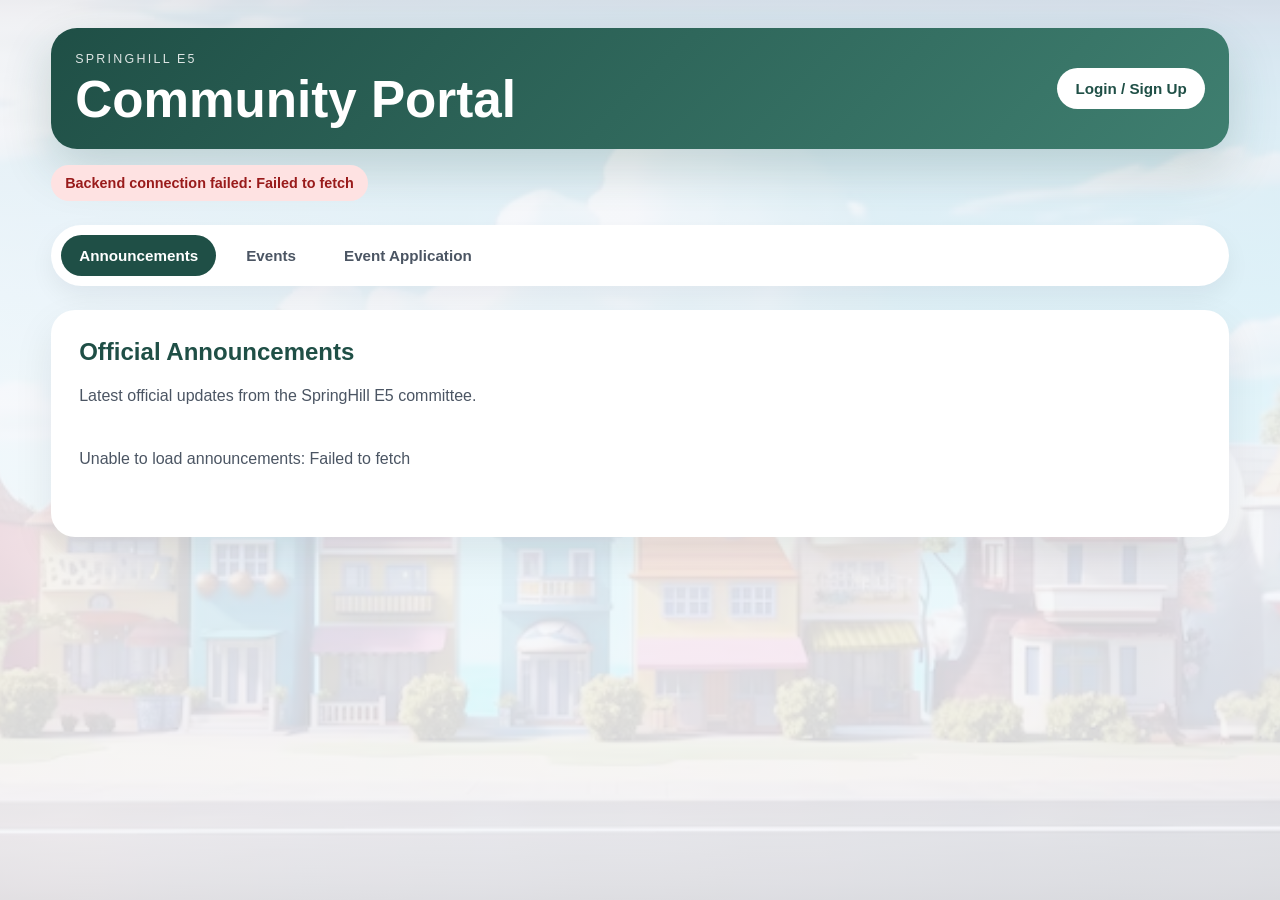
==== docs/index.html @ a4bf00bc "Improve modal interactions and auth UI" ====
<!DOCTYPE html>
<html lang="en">
<head>
  <meta charset="UTF-8" />
  <meta name="viewport" content="width=device-width, initial-scale=1.0" />

  <title>SpringHill E5 Community System</title>

  <link rel="stylesheet" href="style.css" />
</head>
<body>
  <main class="app-shell">
    <header class="topbar">
      <div>
        <p class="eyebrow">SpringHill E5</p>
        <h1>Community Portal</h1>
      </div>

      <div class="topbar-actions">
  <button type="button" id="loginSignupButton" class="login-button" onclick="openAuthModal('login')">
    Login / Sign Up
  </button>

  <button type="button" id="logoutButton" class="login-button hidden" onclick="logoutResident()">
    Logout
  </button>
</div>
    </header>

    <p id="backendStatus" class="status">Checking backend connection...</p>
    <p id="paymentRedirectStatus" class="status hidden"></p>

    <nav class="tab-nav">
      <button type="button" class="tab-button active" onclick="showTab('announcementsTab', this)">
        Announcements
      </button>

      <button type="button" class="tab-button" onclick="showTab('eventsTab', this)">
        Events
      </button>
      <button type="button" id="profileTabButton" class="tab-button hidden" onclick="showTab('billingPage', this)">
  Profile / Billing
</button>

      <button type="button" class="tab-button" onclick="showTab('eventApplicationTab', this)">
        Event Application
      </button>
    </nav>

    <section id="announcementsTab" class="tab-panel active">
      <section class="panel">
        <h2>Official Announcements</h2>

        <p>
          Latest official updates from the SpringHill E5 committee.
        </p>

        <div id="announcementsList" class="announcements-list">
          <p>Loading announcements...</p>
        </div>

        <div id="announcementsPagination" class="pagination"></div>
      </section>
    </section>

    <section id="eventsTab" class="tab-panel">
      <section class="panel">
        <h2>Community Highlights</h2>

        <div class="banner-carousel">
          <img id="bannerImage" src="assets/banners/banner-1.jpg" alt="SpringHill E5 banner" />

          <div class="banner-controls">
            <button type="button" onclick="previousBanner()"> < </button>
            <button type="button" onclick="nextBanner()"> > </button>
          </div>
        </div>
      </section>

      <section class="panel">
        <h2>Upcoming Community Events</h2>

        <p>
          Approved event promotions and resident offers will appear here.
        </p>

        <div id="approvedEventsList" class="events-grid">
          <p>Loading approved events...</p>
        </div>

        <div id="eventsPagination" class="pagination"></div>
      </section>
    </section>
<section id="billingPage" class="tab-panel">
  <section class="panel">
    

    <h2>Billing Details</h2>

    <p>
      View your registration fee, maintenance payment status, receipts, and outstanding balance.
    </p>

    <div id="paymentResult" class="payment-result hidden"></div>
  </section>
</section>
    <section id="eventApplicationTab" class="tab-panel">
      <section class="panel">
        <h2>Event Promotion Submission</h2>

        <p>
          Submit your event to be reviewed and promoted on the community website.
          Resident special offers are encouraged.
        </p>

        <form id="eventForm" class="form-card">
          <label>
            Organiser Type
            <select name="organiserType" required>
              <option value="">Select organiser type</option>
              <option value="Resident / Member">Resident / Member</option>
              <option value="Outsider / Business">Outsider / Business</option>
            </select>
          </label>

          <label>
            Organiser Name
            <input type="text" name="organiserName" required />
          </label>

          <label>
            Email
            <input type="email" name="email" required />
          </label>

          <label>
            Phone Number
            <input type="tel" name="phone" required />
          </label>

          <label>
            Unit / House Number
            <input type="text" name="unitNo" placeholder="Required only for residents/members" />
          </label>

          <label>
            Event Title
            <input type="text" name="eventTitle" required />
          </label>

          <label>
            Event Description
            <textarea name="eventDescription" rows="5" required></textarea>
          </label>

          <label>
            Event Date
            <input type="date" name="eventDate" required />
          </label>

          <label>
            Event Time
            <input type="time" name="eventTime" required />
          </label>

          <label>
            Event Location
            <input type="text" name="eventLocation" required />
          </label>

          <label>
            Event Poster URL
            <input type="url" name="eventPosterUrl" placeholder="Paste image/poster link if available" />
          </label>

          <label>
            Registration / Contact Link
            <input type="url" name="registrationLink" placeholder="Example: Google Form, WhatsApp link, website link" />
          </label>

          <label>
            Website Listing Duration
            <select name="websiteDurationDays" required>
              <option value="">Select duration</option>
              <option value="7">7 days</option>
              <option value="14">14 days</option>
              <option value="30">30 days</option>
            </select>
          </label>

          <label>
            WhatsApp Blast Count
            <select name="whatsappBlastCount" required>
              <option value="">Select blast count</option>
              <option value="0">No WhatsApp blast</option>
              <option value="1">1 blast</option>
              <option value="2">2 blasts</option>
              <option value="3">3 blasts</option>
            </select>
          </label>

          <label>
            Preferred WhatsApp Blast Dates
            <input type="text" name="preferredBlastDates" placeholder="Example: 10 June, 12 June, event day morning" />
          </label>

          <div class="fee-preview">
            <strong>Estimated Promotion Fee:</strong>
            <span id="eventFeePreview">Please select organiser type, duration, and WhatsApp blast count.</span>
          </div>

          <div class="dynamic-section">
            <h3>Special Offer for Residents</h3>

            <label>
              Offer Available?
              <select name="residentOfferAvailable" id="residentOfferAvailable" required>
                <option value="">Select option</option>
                <option value="Yes">Yes</option>
                <option value="No">No</option>
              </select>
            </label>

            <div id="residentOfferFields" class="hidden">
              <label>
                Offer Type
                <select name="residentOfferTitle">
                  <option value="">Select offer type</option>
                  <option value="Discount for residents">Discount for residents</option>
                  <option value="Resident-only price">Resident-only price</option>
                  <option value="Free gift for residents">Free gift for residents</option>
                  <option value="Early bird offer">Early bird offer</option>
                  <option value="Family package">Family package</option>
                  <option value="Buy 1 Free 1">Buy 1 Free 1</option>
                  <option value="Free entry for children">Free entry for children</option>
                  <option value="Free consultation">Free consultation</option>
                  <option value="Priority booking for residents">Priority booking for residents</option>
                  <option value="Other">Other</option>
                </select>
              </label>

              <label>
                Offer Description
                <textarea name="residentOfferDescription" rows="4" placeholder="Explain what residents will get"></textarea>
              </label>

              <label>
                Normal Price
                <input type="text" name="normalPrice" placeholder="Example: RM100" />
              </label>

              <label>
                Resident Price
                <input type="text" name="residentPrice" placeholder="Example: RM80" />
              </label>

              <label>
                Promo Code
                <input type="text" name="promoCode" placeholder="Example: SPRINGHILL20" />
              </label>

              <label>
                Offer Expiry Date
                <input type="date" name="offerExpiryDate" />
              </label>
            </div>
          </div>

          <div class="terms-box">
            <label class="checkbox-label">
              <input type="checkbox" name="eventTermsAccepted" required />
              I confirm that the event details provided are accurate and agree that all
              submissions are subject to admin/committee approval before being published.
            </label>
          </div>

          <button type="submit">Submit Event Promotion</button>

          <p id="eventFormStatus" class="form-status"></p>
        </form>
      </section>
    </section>
  </main>
  <div id="offerModal" class="auth-modal hidden">
  <div class="auth-card offer-modal-card">
    <button type="button" class="auth-close" onclick="closeOfferModal()">×</button>

    <p class="eyebrow">Resident Offer</p>
    <h2 id="offerModalTitle">Special Offer</h2>

    <div class="offer-popup-content">
      <p id="offerModalDescription"></p>

      <div class="offer-price-grid">
        <p>
          <b>Normal Price</b>
          <span id="offerModalNormalPrice">-</span>
        </p>

        <p>
          <b>Resident Price</b>
          <span id="offerModalResidentPrice">-</span>
        </p>
      </div>

      <p id="offerModalPromoCode" class="promo-code-box"></p>
      <p id="offerModalExpiry"></p>
    </div>
  </div>
</div>
<div id="profileUpdateModal" class="auth-modal hidden">
  <div class="auth-card">
    <button type="button" class="auth-close" onclick="closeProfileUpdateModal()">×</button>

    <h2>Update Profile</h2>

    <p>
      Update your contact, transport, and family member details.
    </p>

    <form id="profileUpdateForm" class="form-card">
      <label>
        Full Name
        <input type="text" name="updateFullName" required />
      </label>

      <label>
        Phone Number
        <input type="tel" name="updatePhone" required />
      </label>

      <label>
        Unit / House Number
        <input type="text" name="updateUnitNo" required />
      </label>

      <label>
        Resident Type
        <select name="updateResidentType" required>
          <option value="">Select resident type</option>
          <option value="Owner">Owner</option>
          <option value="Tenant">Tenant</option>
          <option value="Family Member">Family Member</option>
        </select>
      </label>

      <details class="dynamic-section collapsible-section">
  <summary>
    <span>Transport / Vehicle Details</span>
  </summary>

  <div class="section-header inside-collapsible">
    <p class="helper-text">
      Add or update your car, motorcycle, van, lorry, or other vehicle details.
    </p>

    <button type="button" class="secondary-button" onclick="addProfileTransportRow()">
      + Add Transport
    </button>
  </div>

  <div id="profileTransportRows"></div>
</details>

      <details class="dynamic-section collapsible-section">
  <summary>
    <span>Family Members</span>
  </summary>

  <div class="section-header inside-collapsible">
    <p class="helper-text">
      Add or update family members living in the same unit.
    </p>

    <button type="button" class="secondary-button" onclick="addProfileFamilyRow()">
      + Add Family Member
    </button>
  </div>

  <div id="profileFamilyRows"></div>
</details>

      <button type="submit">Save Profile Changes</button>

      <p id="profileUpdateStatus" class="form-status"></p>
    </form>
  </div>
</div>
  <div id="authModal" class="auth-modal hidden">
    <div class="auth-card">
      <button type="button" class="auth-close" onclick="closeAuthModal()">×</button>

      <div class="auth-tabs">
  <button type="button" class="auth-tab active" onclick="showAuthScreen('loginScreen', this)">
    Login
  </button>

  <button type="button" class="auth-tab" onclick="showAuthScreen('signupScreen', this)">
    Sign Up
  </button>
</div>

      <section id="loginScreen" class="auth-screen active">
        <h2>Resident Login</h2>

        <form id="paymentLookupForm" class="form-card">
          <label>
            Registered Email
            <input type="email" name="residentEmail" required placeholder="Enter your registered email" />
          </label>

          <label>
            Password
            <input type="password" name="residentPassword" required placeholder="Enter your password" />
          </label>

          <button type="submit">Login</button>

          <p id="paymentLookupStatus" class="form-status"></p>
          <div class="auth-links">
  <button type="button" class="text-button" onclick="showResetPasswordScreen()">
    Forgot password?
  </button>

  <p>
    Don’t have an account?
    <button type="button" class="text-button" onclick="switchToSignupScreen()">
      Sign up
    </button>
  </p>
</div>
        </form>

        
      </section>

      <section id="signupScreen" class="auth-screen">
        <h2>Resident Sign Up</h2>

        <form id="residentForm" class="form-card">
          <label>
            Full Name
            <input type="text" name="fullName" required />
          </label>

          <label>
            Email
            <input type="email" name="email" required />
          </label>

          <label>
            Phone Number
            <input type="tel" name="phone" required />
          </label>

          <label>
            Unit / House Number
            <input type="text" name="unitNo" required placeholder="Example: E5-12" />
          </label>

          <label>
            Resident Type
            <select name="residentType" required>
              <option value="">Select resident type</option>
              <option value="Owner">Owner</option>
              <option value="Tenant">Tenant</option>
              <option value="Family Member">Family Member</option>
            </select>
          </label>

          <div class="dynamic-section">
            <div class="section-header">
              <h3>Transport / Vehicle Details</h3>

              <button type="button" class="secondary-button" onclick="addTransportRow()">
                + Add Transport
              </button>
            </div>

            <p class="helper-text">
              Optional. Add this only if you want to register your car, motorcycle,
              van, lorry, or other vehicle for neighbourhood records.
            </p>

            <div id="transportRows"></div>
          </div>

          <div class="dynamic-section">
            <div class="section-header">
              <h3>Family Members</h3>

              <button type="button" class="secondary-button" onclick="addFamilyRow()">
                + Add Family Member
              </button>
            </div>

            <p class="helper-text">
              Optional. Add family members living in the same unit for community
              and security records.
            </p>

            <div id="familyRows"></div>
          </div>

          <div class="terms-box">
            <label class="checkbox-label">
              <input type="checkbox" name="residentTermsAccepted" required />
              I confirm that the information provided is accurate and agree that my
              registration is subject to committee approval before account access is given.
            </label>
          </div>

          <button type="submit">Submit Registration</button>

          <p id="residentFormStatus" class="form-status"></p>
          <div class="auth-links">
  <p>
    Already have an account?
    <button type="button" class="text-button" onclick="switchToLoginScreen()">
      Login
    </button>
  </p>
</div>
        </form>
      </section>

      <section id="resetScreen" class="auth-screen">
        <h2>Reset Password</h2>

        <form id="resetPasswordForm" class="form-card">
          <label>
            Registered Email
            <input type="email" name="resetEmail" required placeholder="Enter your registered email" />
          </label>

          <label>
  Current Password
  <input type="password" name="temporaryPassword" required placeholder="Enter your current password" />
</label>

          <label>
            New Password
            <input type="password" name="newPassword" required minlength="8" placeholder="Minimum 8 characters" />
          </label>

          <label>
            Confirm New Password
            <input type="password" name="confirmNewPassword" required minlength="8" placeholder="Re-enter new password" />
          </label>

          <button type="submit">Reset Password</button>

          <p id="resetPasswordStatus" class="form-status"></p>
          <div class="auth-links">
  <p>
    Remember your password?
    <button type="button" class="text-button" onclick="switchToLoginScreen()">
      Back to login
    </button>
  </p>
</div>
        </form>
      </section>
    </div>
  </div>

  <script src="script.js"></script>
</body>
</html>
---- docs/style.css ----
* {
  box-sizing: border-box;
}

body {
  margin: 0;
  font-family: Arial, sans-serif;
  background:
    linear-gradient(rgba(245, 247, 251, 0.86), rgba(245, 247, 251, 0.86)),
    url("assets/images/background.jpg");
  background-size: cover;
  background-position: center;
  background-attachment: fixed;
  color: #1f2937;
}

.app-shell {
  width: min(1180px, 92%);
  margin: 0 auto;
  padding: 28px 0 56px;
}

.topbar {
  display: flex;
  align-items: center;
  justify-content: space-between;
  gap: 18px;
  padding: 24px;
  border-radius: 26px;
  background: linear-gradient(135deg, #1f4f46, #3f7f70);
  color: white;
  box-shadow: 0 20px 50px rgba(31, 79, 70, 0.2);
}

.eyebrow {
  margin: 0 0 8px;
  text-transform: uppercase;
  letter-spacing: 0.18em;
  font-size: 0.78rem;
  opacity: 0.85;
}

h1 {
  margin: 0;
  font-size: clamp(1.8rem, 4vw, 3.4rem);
  line-height: 1;
}

button,
.event-link {
  border: 0;
  border-radius: 999px;
  padding: 12px 18px;
  font-size: 0.95rem;
  font-weight: 700;
  cursor: pointer;
  background: white;
  color: #1f4f46;
  text-decoration: none;
}

button:hover,
.event-link:hover {
  transform: translateY(-1px);
}

.login-button {
  white-space: nowrap;
}

.status {
  display: inline-block;
  margin: 16px 8px 0 0;
  padding: 10px 14px;
  border-radius: 999px;
  font-size: 0.9rem;
  font-weight: 700;
  background: white;
  color: #1f4f46;
}

.status.success {
  background: #dcfce7;
  color: #166534;
}

.status.error {
  background: #fee2e2;
  color: #991b1b;
}

.hidden {
  display: none !important;
}

.tab-nav {
  display: flex;
  flex-wrap: wrap;
  gap: 12px;
  margin: 24px 0;
  padding: 10px;
  border-radius: 999px;
  background: white;
  box-shadow: 0 10px 24px rgba(15, 23, 42, 0.06);
}

.tab-button {
  background: transparent;
  color: #4b5563;
}

.tab-button.active {
  background: #1f4f46;
  color: white;
}

.tab-panel {
  display: none;
}

.tab-panel.active {
  display: block;
}

.panel {
  margin-top: 22px;
  padding: 28px;
  border-radius: 24px;
  background: white;
  box-shadow: 0 16px 40px rgba(15, 23, 42, 0.08);
}

.panel h2 {
  margin: 0 0 10px;
  color: #1f4f46;
}

.panel p {
  line-height: 1.7;
  color: #4b5563;
}

.announcements-list,
.events-grid {
  display: grid;
  gap: 16px;
  margin-top: 20px;
}

.announcement-card,
.event-card {
  overflow: hidden;
  border: 1px solid #e5e7eb;
  border-radius: 20px;
  background: #ffffff;
  box-shadow: 0 10px 24px rgba(15, 23, 42, 0.06);
}

.announcement-card {
  padding: 18px;
}

.announcement-card h3,
.event-content h3 {
  margin: 10px 0;
  color: #1f4f46;
}

.announcement-card p {
  margin: 8px 0;
  white-space: pre-line;
}

.announcement-card small {
  display: inline-block;
  margin-top: 8px;
  color: #6b7280;
}

.announcement-category,
.event-badge {
  display: inline-block;
  border-radius: 999px;
  padding: 6px 11px;
  background: #e8f3f0;
  color: #1f4f46;
  font-size: 0.78rem;
  font-weight: 700;
}

.event-poster {
  width: 100%;
  max-height: 320px;
  object-fit: cover;
  display: block;
}

.event-content {
  padding: 20px;
}

.event-content p {
  margin: 8px 0;
}

.resident-offer {
  margin-top: 16px;
  padding: 14px;
  border-radius: 16px;
  background: #fefce8;
  border: 1px solid #fde68a;
}

.resident-offer strong {
  color: #854d0e;
}

.event-link {
  display: inline-block;
  margin-top: 16px;
  background: #1f4f46;
  color: white;
}

.pagination {
  display: flex;
  flex-wrap: wrap;
  gap: 8px;
  margin-top: 20px;
}

.page-button {
  border-radius: 12px;
  padding: 9px 13px;
  background: #e8f3f0;
  color: #1f4f46;
}

.page-button.active {
  background: #1f4f46;
  color: white;
}

.banner-carousel {
  overflow: hidden;
  border-radius: 22px;
  background: #f3f4f6;
}

.banner-carousel img {
  width: 100%;
  height: 320px;
  object-fit: cover;
  display: block;
}

.banner-controls {
  display: flex;
  justify-content: center;
  gap: 12px;
  padding: 14px;
}

.banner-controls button {
  background: #1f4f46;
  color: white;
}

.form-card {
  margin-top: 24px;
  display: grid;
  gap: 18px;
}

.form-card label {
  display: grid;
  gap: 8px;
  font-weight: 700;
  color: #374151;
}

.form-card input,
.form-card select,
.form-card textarea {
  width: 100%;
  border: 1px solid #d1d5db;
  border-radius: 14px;
  padding: 13px 14px;
  font-size: 1rem;
  font-family: inherit;
  background: white;
  color: #1f2937;
}

.form-card input:focus,
.form-card select:focus,
.form-card textarea:focus {
  outline: 3px solid rgba(31, 79, 70, 0.16);
  border-color: #1f4f46;
}

.dynamic-section,
.terms-box,
.fee-preview {
  border: 1px solid #e5e7eb;
  border-radius: 18px;
  padding: 18px;
  background: #f9fafb;
}

.section-header {
  display: flex;
  justify-content: space-between;
  align-items: center;
  gap: 12px;
}

.section-header h3,
.dynamic-section h3 {
  margin: 0;
  color: #1f4f46;
}

.helper-text {
  margin: 10px 0 16px;
  color: #6b7280;
  line-height: 1.6;
  font-size: 0.92rem;
}

.repeat-row {
  display: grid;
  grid-template-columns: 1fr 1fr auto;
  gap: 12px;
  align-items: end;
  margin-top: 12px;
}

.secondary-button,
.remove-button {
  border-radius: 12px;
  padding: 12px 14px;
  font-size: 0.88rem;
}

.secondary-button {
  background: #e8f3f0;
  color: #1f4f46;
}

.remove-button {
  background: #fee2e2;
  color: #991b1b;
}

.checkbox-label {
  display: flex !important;
  grid-template-columns: none !important;
  align-items: flex-start;
  gap: 10px !important;
  font-weight: 600 !important;
  line-height: 1.6;
}

.checkbox-label input {
  width: auto !important;
  margin-top: 5px;
}

.form-status {
  margin: 0;
  font-weight: 700;
}

.auth-modal {
  position: fixed;
  inset: 0;
  z-index: 50;
  display: grid;
  place-items: center;
  padding: 20px;
  background: rgba(15, 23, 42, 0.55);
}

.auth-card {
  position: relative;
  width: min(460px, 92vw);
  max-height: 90vh;
  overflow-y: auto;
  border-radius: 28px;
  padding: 34px;
  background: rgba(255, 255, 255, 0.96);
  box-shadow: 0 30px 80px rgba(15, 23, 42, 0.28);
}

.auth-close {
  position: absolute;
  top: 16px;
  right: 18px;
  width: auto;
  height: auto;
  padding: 0;
  border-radius: 0;
  background: transparent;
  color: #dc2626;
  font-size: 1.8rem;
  font-weight: 900;
  line-height: 1;
  box-shadow: none;
  z-index: 5;
}

.auth-tabs {
  display: grid;
  grid-template-columns: 1fr 1fr;
  gap: 10px;
  margin-right: 44px;
  margin-bottom: 26px;
  padding: 6px;
  border-radius: 18px;
  background: #f3f4f6;
}

.auth-tab {
  border-radius: 14px;
  background: transparent;
  color: #4b5563;
  padding: 12px;
}

.auth-tab.active {
  background: #1f4f46;
  color: white;
}

.auth-screen {
  display: none;
}

.auth-screen.active {
  display: block;
}

.payment-result {
  margin-top: 22px;
  padding: 20px;
  border-radius: 18px;
  background: #ffffff;
  border: 1px solid #e5e7eb;
  box-shadow: 0 10px 24px rgba(15, 23, 42, 0.06);
}

.payment-result h3 {
  margin: 0 0 10px;
  color: #1f4f46;
}

.table-wrap {
  width: 100%;
  overflow-x: auto;
  margin-top: 18px;
}

table {
  width: 100%;
  border-collapse: collapse;
  min-width: 720px;
}

th,
td {
  padding: 12px 14px;
  border-bottom: 1px solid #e5e7eb;
  text-align: left;
  vertical-align: middle;
}

th {
  background: #f9fafb;
  color: #374151;
  font-size: 0.9rem;
}

td {
  color: #4b5563;
}

.small-button {
  border-radius: 10px;
  padding: 9px 12px;
  font-size: 0.85rem;
  background: #1f4f46;
  color: white;
  white-space: nowrap;
}

@media (max-width: 760px) {
  .app-shell {
    padding: 18px 0 40px;
  }

  .topbar {
    align-items: flex-start;
    flex-direction: column;
    border-radius: 22px;
  }

  .login-button {
    width: 100%;
  }

  .tab-nav {
    border-radius: 22px;
  }

  .tab-button {
    flex: 1 1 100%;
  }

  .panel {
    padding: 22px;
  }

  .banner-carousel img {
    height: 220px;
  }

  .section-header {
    align-items: flex-start;
    flex-direction: column;
  }

  .repeat-row {
    grid-template-columns: 1fr;
  }

  .secondary-button,
  .remove-button {
    width: 100%;
  }

  .auth-card {
    padding: 20px;
  }
}
.ticket-card {
  display: grid;
  grid-template-columns: 1fr 150px;
  border: 2px dashed #1f4f46;
  border-radius: 18px;
  background: #ffffff;
  position: relative;
  overflow: hidden;
}

.ticket-main {
  display: grid;
  grid-template-columns: 150px 1fr;
  min-height: 145px;
}
.ticket-main.no-poster {
  grid-template-columns: 1fr;
}
.ticket-poster-wrap {
  background: #f3f4f6;
}

.ticket-poster-wrap .event-poster {
  width: 100%;
  height: 100%;
  max-height: none;
  object-fit: cover;
}

.ticket-content {
  padding: 14px;
  display: grid;
  align-content: center;
}

.ticket-content h3 {
  margin: 6px 0;
  font-size: 1.05rem;
  line-height: 1.25;
}

.ticket-content > p {
  margin: 6px 0 10px;
  font-size: 0.86rem;
  line-height: 1.45;
}

.ticket-meta {
  display: grid;
  grid-template-columns: 1fr 1fr 1.6fr;
  gap: 8px;
  margin-top: 10px;
}

.ticket-meta p {
  margin: 0;
  padding: 8px 10px;
  border-radius: 12px;
  background: #f8fafc;
  display: grid;
  grid-template-columns: auto 1fr;
  align-items: center;
  gap: 8px;
  min-width: 0;
}

.ticket-meta b {
  color: #1f4f46;
  font-size: 0.68rem;
  text-transform: uppercase;
  letter-spacing: 0.08em;
  white-space: nowrap;
}

.ticket-meta span {
  color: #374151;
  font-size: 0.78rem;
  line-height: 1.3;
  white-space: normal;
  overflow-wrap: anywhere;
}

.ticket-stub {
  display: flex;
  flex-direction: column;
  justify-content: center;
  gap: 9px;
  padding: 14px;
  border-left: 2px dashed #1f4f46;
  background: #f8fafc;
  text-align: center;
}

.ticket-label {
  margin: 0;
  color: #6b7280;
  font-size: 0.68rem;
  font-weight: 800;
  text-transform: uppercase;
  letter-spacing: 0.12em;
}

.ticket-offer-button {
  background: #fef3c7;
  color: #92400e;
}

.ticket-stub .event-link,
.ticket-offer-button {
  padding: 9px 10px;
  font-size: 0.78rem;
}

.offer-modal-card {
  width: min(420px, 92vw);
  max-width: 92vw;
}

.offer-popup-content {
  display: grid;
  gap: 16px;
  margin-top: 18px;
}

.offer-price-grid {
  display: grid;
  grid-template-columns: 1fr 1fr;
  gap: 14px;
}

.offer-price-grid p,
.promo-code-box {
  margin: 0;
  padding: 16px;
  border-radius: 16px;
  background: #f9fafb;
  border: 1px solid #e5e7eb;
}

.offer-price-grid b {
  display: block;
  margin-bottom: 6px;
  color: #1f4f46;
}

.offer-price-grid span {
  font-size: 1.2rem;
  font-weight: 800;
}

.promo-code-box {
  font-weight: 800;
  color: #92400e;
  background: #fef3c7;
  border-color: #fde68a;
}

@media (max-width: 860px) {
  .ticket-card {
    grid-template-columns: minmax(0, 1fr) 95px;
    border-radius: 14px;
  }

  .ticket-main {
    grid-template-columns: 70px minmax(0, 1fr);
    min-height: 125px;
  }
.ticket-main.no-poster {
  grid-template-columns: 1fr;
}
  .ticket-content {
    padding: 8px;
  }

  .ticket-content h3 {
    font-size: 0.78rem;
    margin: 3px 0;
    line-height: 1.2;
  }

  .ticket-content > p {
    font-size: 0.62rem;
    line-height: 1.25;
    margin: 4px 0 6px;
  }

  .ticket-meta {
    grid-template-columns: 1fr 1fr 1.4fr;
    gap: 4px;
    margin-top: 6px;
  }

  .ticket-meta p {
    padding: 4px 5px;
    border-radius: 8px;
    grid-template-columns: 1fr;
    gap: 2px;
  }

  .ticket-meta b {
    font-size: 0.46rem;
    letter-spacing: 0.04em;
  }

  .ticket-meta span {
    font-size: 0.54rem;
    line-height: 1.15;
    white-space: normal;
    overflow-wrap: anywhere;
  }

  .ticket-stub {
    padding: 7px;
    gap: 6px;
    border-left: 2px dashed #1f4f46;
    border-top: 0;
  }

  .ticket-label {
    font-size: 0.46rem;
    letter-spacing: 0.06em;
  }

  .ticket-stub .event-link,
  .ticket-offer-button {
    padding: 6px 7px;
    font-size: 0.54rem;
  }

  .offer-price-grid {
    grid-template-columns: 1fr;
  }
}
.offer-modal-card {
  max-height: 86vh;
  overflow-y: auto;
}

.offer-popup-content {
  gap: 12px;
}

.offer-price-grid p,
.promo-code-box {
  padding: 12px;
}
.auth-screen h2 {
  margin: 0 0 22px;
  color: #111827;
  font-size: 1.8rem;
  letter-spacing: -0.03em;
}

.auth-screen .form-card {
  margin-top: 0;
  gap: 16px;
}

.auth-screen .form-card label {
  gap: 7px;
  font-size: 0.92rem;
}

.auth-screen .form-card input,
.auth-screen .form-card select,
.auth-screen .form-card textarea {
  border-radius: 16px;
  padding: 14px 16px;
  font-size: 0.96rem;
}

.auth-screen .form-card > button[type="submit"] {
  width: 100%;
  margin-top: 8px;
  padding: 15px 18px;
  background: #1f4f46;
  color: white;
  border-radius: 16px;
}

.auth-links {
  margin-top: 20px;
  text-align: center;
  color: #4b5563;
}

.auth-links p {
  margin: 14px 0 0;
}

.text-button {
  padding: 0;
  border-radius: 0;
  background: transparent;
  color: #1f4f46;
  font-weight: 800;
}

.text-button:hover {
  transform: none;
  text-decoration: underline;
}

#loginScreen .auth-links > .text-button {
  display: inline-block;
  margin-top: 2px;
}

.auth-close {
  top: 18px;
  right: 18px;
  width: 38px;
  height: 38px;
  border-radius: 50%;
}

@media (max-width: 760px) {
  .auth-card {
    width: min(390px, 92vw);
    padding: 26px;
    border-radius: 24px;
  }

  .auth-screen h2 {
    font-size: 1.45rem;
  }
}
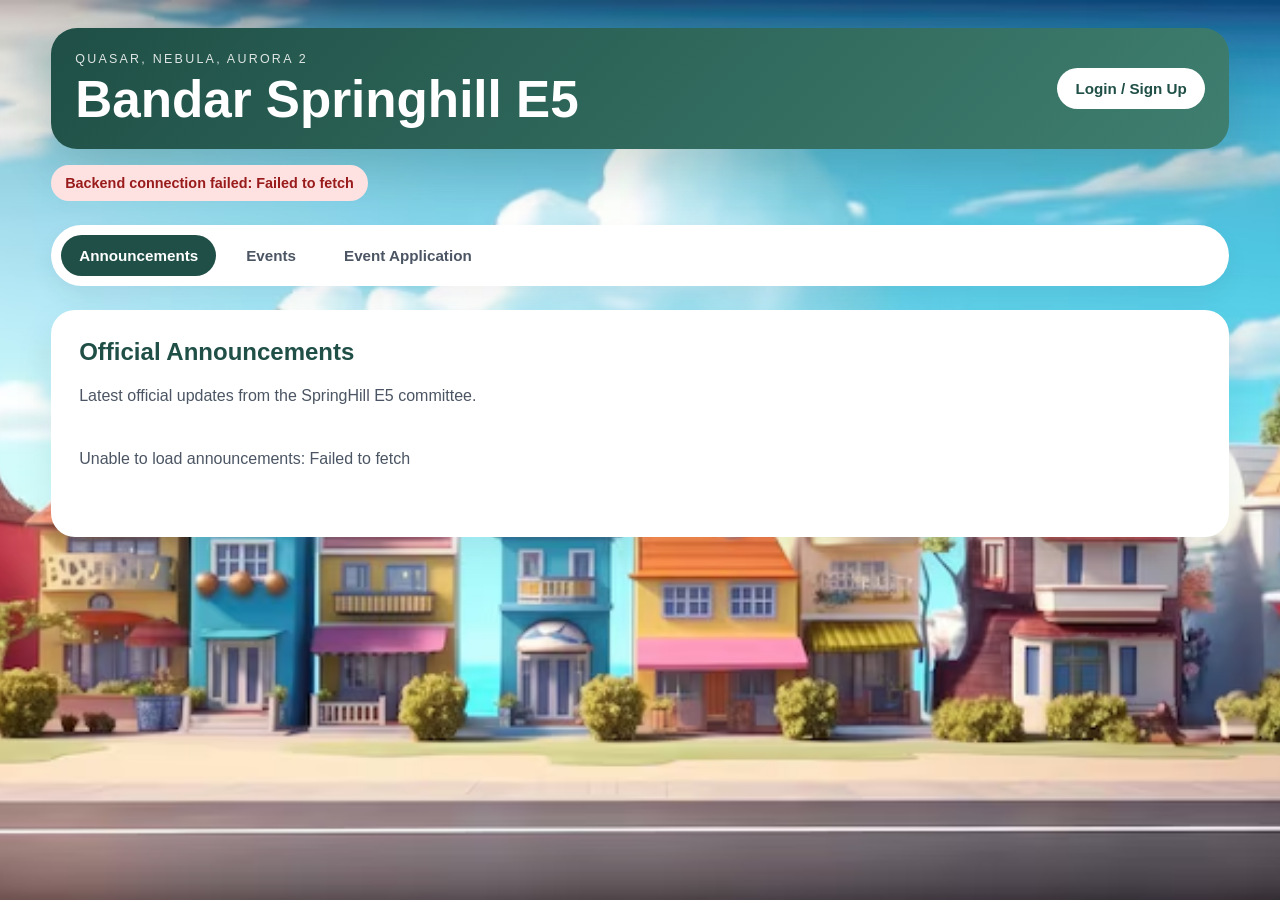
==== commit 6ee93257: "Polish modal scrolling and background display" ====
--- a/docs/index.html
+++ b/docs/index.html
@@ -12,8 +12,8 @@
   <main class="app-shell">
     <header class="topbar">
       <div>
-        <p class="eyebrow">SpringHill E5</p>
-        <h1>Community Portal</h1>
+        <p class="eyebrow">Quasar, Nebula, Aurora 2</p>
+        <h1>Bandar Springhill E5</h1>
       </div>
 
       <div class="topbar-actions">
--- a/docs/style.css
+++ b/docs/style.css
@@ -5,13 +5,15 @@
 body {
   margin: 0;
   font-family: Arial, sans-serif;
-  background:
-    linear-gradient(rgba(245, 247, 251, 0.86), rgba(245, 247, 251, 0.86)),
-    url("assets/images/background.jpg");
+  background: url("assets/images/background.jpg");
   background-size: cover;
   background-position: center;
   background-attachment: fixed;
   color: #1f2937;
+}
+
+body.modal-open {
+  overflow: hidden;
 }
 
 .app-shell {
@@ -30,6 +32,12 @@
   background: linear-gradient(135deg, #1f4f46, #3f7f70);
   color: white;
   box-shadow: 0 20px 50px rgba(31, 79, 70, 0.2);
+}
+
+.topbar-actions {
+  display: flex;
+  gap: 10px;
+  align-items: center;
 }
 
 .eyebrow {
@@ -372,6 +380,8 @@
   font-weight: 700;
 }
 
+/* MODALS */
+
 .auth-modal {
   position: fixed;
   inset: 0;
@@ -380,41 +390,52 @@
   place-items: center;
   padding: 20px;
   background: rgba(15, 23, 42, 0.55);
+  overflow: hidden;
 }
 
 .auth-card {
   position: relative;
   width: min(460px, 92vw);
   max-height: 90vh;
-  overflow-y: auto;
+  overflow: hidden;
   border-radius: 28px;
   padding: 34px;
   background: rgba(255, 255, 255, 0.96);
   box-shadow: 0 30px 80px rgba(15, 23, 42, 0.28);
+  display: flex;
+  flex-direction: column;
 }
 
 .auth-close {
   position: absolute;
-  top: 16px;
-  right: 18px;
+  top: 18px;
+  right: 22px;
   width: auto;
   height: auto;
   padding: 0;
+  border: 0;
   border-radius: 0;
   background: transparent;
   color: #dc2626;
-  font-size: 1.8rem;
+  font-size: 2rem;
   font-weight: 900;
   line-height: 1;
   box-shadow: none;
-  z-index: 5;
+  z-index: 100;
+}
+
+.auth-close:hover {
+  transform: none;
+  color: #991b1b;
+  background: transparent;
 }
 
 .auth-tabs {
+  flex-shrink: 0;
   display: grid;
   grid-template-columns: 1fr 1fr;
   gap: 10px;
-  margin-right: 44px;
+  margin-right: 42px;
   margin-bottom: 26px;
   padding: 6px;
   border-radius: 18px;
@@ -435,11 +456,137 @@
 
 .auth-screen {
   display: none;
+  min-height: 0;
+  overflow-y: auto;
+  padding-right: 4px;
+  max-height: calc(90vh - 150px);
 }
 
 .auth-screen.active {
   display: block;
 }
+
+.auth-screen h2 {
+  margin: 0 0 22px;
+  color: #111827;
+  font-size: 1.8rem;
+  letter-spacing: -0.03em;
+}
+
+.auth-screen .form-card {
+  margin-top: 0;
+  gap: 16px;
+}
+
+.auth-screen .form-card label {
+  gap: 7px;
+  font-size: 0.92rem;
+}
+
+.auth-screen .form-card input,
+.auth-screen .form-card select,
+.auth-screen .form-card textarea {
+  border-radius: 16px;
+  padding: 14px 16px;
+  font-size: 0.96rem;
+}
+
+.auth-screen .form-card > button[type="submit"] {
+  width: 100%;
+  margin-top: 8px;
+  padding: 15px 18px;
+  background: #1f4f46;
+  color: white;
+  border-radius: 16px;
+}
+
+.auth-links {
+  margin-top: 20px;
+  text-align: center;
+  color: #4b5563;
+}
+
+.auth-links p {
+  margin: 14px 0 0;
+}
+
+.text-button {
+  padding: 0;
+  border-radius: 0;
+  background: transparent;
+  color: #1f4f46;
+  font-weight: 800;
+}
+
+.text-button:hover {
+  transform: none;
+  text-decoration: underline;
+}
+
+#loginScreen .auth-links > .text-button {
+  display: inline-block;
+  margin-top: 2px;
+}
+
+#profileUpdateModal .auth-card {
+  width: min(720px, 92vw);
+}
+
+#profileUpdateForm {
+  min-height: 0;
+  max-height: calc(90vh - 150px);
+  overflow-y: auto;
+  padding-right: 4px;
+}
+
+.offer-modal-card {
+  width: min(420px, 92vw);
+  max-width: 92vw;
+}
+
+.offer-popup-content {
+  display: grid;
+  gap: 12px;
+  margin-top: 18px;
+  max-height: calc(86vh - 150px);
+  overflow-y: auto;
+  padding-right: 4px;
+}
+
+.offer-price-grid {
+  display: grid;
+  grid-template-columns: 1fr 1fr;
+  gap: 14px;
+}
+
+.offer-price-grid p,
+.promo-code-box {
+  margin: 0;
+  padding: 12px;
+  border-radius: 16px;
+  background: #f9fafb;
+  border: 1px solid #e5e7eb;
+}
+
+.offer-price-grid b {
+  display: block;
+  margin-bottom: 6px;
+  color: #1f4f46;
+}
+
+.offer-price-grid span {
+  font-size: 1.2rem;
+  font-weight: 800;
+}
+
+.promo-code-box {
+  font-weight: 800;
+  color: #92400e;
+  background: #fef3c7;
+  border-color: #fde68a;
+}
+
+/* BILLING */
 
 .payment-result {
   margin-top: 22px;
@@ -455,6 +602,13 @@
   color: #1f4f46;
 }
 
+.profile-summary {
+  display: flex;
+  justify-content: space-between;
+  gap: 20px;
+  align-items: flex-start;
+}
+
 .table-wrap {
   width: 100%;
   overflow-x: auto;
@@ -494,58 +648,11 @@
   white-space: nowrap;
 }
 
-@media (max-width: 760px) {
-  .app-shell {
-    padding: 18px 0 40px;
-  }
-
-  .topbar {
-    align-items: flex-start;
-    flex-direction: column;
-    border-radius: 22px;
-  }
-
-  .login-button {
-    width: 100%;
-  }
-
-  .tab-nav {
-    border-radius: 22px;
-  }
-
-  .tab-button {
-    flex: 1 1 100%;
-  }
-
-  .panel {
-    padding: 22px;
-  }
-
-  .banner-carousel img {
-    height: 220px;
-  }
-
-  .section-header {
-    align-items: flex-start;
-    flex-direction: column;
-  }
-
-  .repeat-row {
-    grid-template-columns: 1fr;
-  }
-
-  .secondary-button,
-  .remove-button {
-    width: 100%;
-  }
-
-  .auth-card {
-    padding: 20px;
-  }
-}
+/* EVENT TICKETS */
+
 .ticket-card {
   display: grid;
-  grid-template-columns: 1fr 150px;
+  grid-template-columns: minmax(0, 1fr) 150px;
   border: 2px dashed #1f4f46;
   border-radius: 18px;
   background: #ffffff;
@@ -555,12 +662,14 @@
 
 .ticket-main {
   display: grid;
-  grid-template-columns: 150px 1fr;
+  grid-template-columns: 150px minmax(0, 1fr);
   min-height: 145px;
 }
+
 .ticket-main.no-poster {
   grid-template-columns: 1fr;
 }
+
 .ticket-poster-wrap {
   background: #f3f4f6;
 }
@@ -576,6 +685,7 @@
   padding: 14px;
   display: grid;
   align-content: center;
+  min-width: 0;
 }
 
 .ticket-content h3 {
@@ -656,49 +766,7 @@
   font-size: 0.78rem;
 }
 
-.offer-modal-card {
-  width: min(420px, 92vw);
-  max-width: 92vw;
-}
-
-.offer-popup-content {
-  display: grid;
-  gap: 16px;
-  margin-top: 18px;
-}
-
-.offer-price-grid {
-  display: grid;
-  grid-template-columns: 1fr 1fr;
-  gap: 14px;
-}
-
-.offer-price-grid p,
-.promo-code-box {
-  margin: 0;
-  padding: 16px;
-  border-radius: 16px;
-  background: #f9fafb;
-  border: 1px solid #e5e7eb;
-}
-
-.offer-price-grid b {
-  display: block;
-  margin-bottom: 6px;
-  color: #1f4f46;
-}
-
-.offer-price-grid span {
-  font-size: 1.2rem;
-  font-weight: 800;
-}
-
-.promo-code-box {
-  font-weight: 800;
-  color: #92400e;
-  background: #fef3c7;
-  border-color: #fde68a;
-}
+/* MOBILE */
 
 @media (max-width: 860px) {
   .ticket-card {
@@ -710,9 +778,11 @@
     grid-template-columns: 70px minmax(0, 1fr);
     min-height: 125px;
   }
-.ticket-main.no-poster {
-  grid-template-columns: 1fr;
-}
+
+  .ticket-main.no-poster {
+    grid-template-columns: 1fr;
+  }
+
   .ticket-content {
     padding: 8px;
   }
@@ -776,90 +846,57 @@
     grid-template-columns: 1fr;
   }
 }
-.offer-modal-card {
-  max-height: 86vh;
-  overflow-y: auto;
-}
-
-.offer-popup-content {
-  gap: 12px;
-}
-
-.offer-price-grid p,
-.promo-code-box {
-  padding: 12px;
-}
-.auth-screen h2 {
-  margin: 0 0 22px;
-  color: #111827;
-  font-size: 1.8rem;
-  letter-spacing: -0.03em;
-}
-
-.auth-screen .form-card {
-  margin-top: 0;
-  gap: 16px;
-}
-
-.auth-screen .form-card label {
-  gap: 7px;
-  font-size: 0.92rem;
-}
-
-.auth-screen .form-card input,
-.auth-screen .form-card select,
-.auth-screen .form-card textarea {
-  border-radius: 16px;
-  padding: 14px 16px;
-  font-size: 0.96rem;
-}
-
-.auth-screen .form-card > button[type="submit"] {
-  width: 100%;
-  margin-top: 8px;
-  padding: 15px 18px;
-  background: #1f4f46;
-  color: white;
-  border-radius: 16px;
-}
-
-.auth-links {
-  margin-top: 20px;
-  text-align: center;
-  color: #4b5563;
-}
-
-.auth-links p {
-  margin: 14px 0 0;
-}
-
-.text-button {
-  padding: 0;
-  border-radius: 0;
-  background: transparent;
-  color: #1f4f46;
-  font-weight: 800;
-}
-
-.text-button:hover {
-  transform: none;
-  text-decoration: underline;
-}
-
-#loginScreen .auth-links > .text-button {
-  display: inline-block;
-  margin-top: 2px;
-}
-
-.auth-close {
-  top: 18px;
-  right: 18px;
-  width: 38px;
-  height: 38px;
-  border-radius: 50%;
-}
 
 @media (max-width: 760px) {
+  .app-shell {
+    padding: 18px 0 40px;
+  }
+
+  .topbar {
+    align-items: flex-start;
+    flex-direction: column;
+    border-radius: 22px;
+  }
+
+  .topbar-actions {
+    width: 100%;
+    flex-direction: column;
+  }
+
+  .login-button {
+    width: 100%;
+  }
+
+  .tab-nav {
+    border-radius: 22px;
+  }
+
+  .tab-button {
+    flex: 1 1 100%;
+  }
+
+  .panel {
+    padding: 22px;
+  }
+
+  .banner-carousel img {
+    height: 220px;
+  }
+
+  .section-header {
+    align-items: flex-start;
+    flex-direction: column;
+  }
+
+  .repeat-row {
+    grid-template-columns: 1fr;
+  }
+
+  .secondary-button,
+  .remove-button {
+    width: 100%;
+  }
+
   .auth-card {
     width: min(390px, 92vw);
     padding: 26px;
@@ -869,4 +906,8 @@
   .auth-screen h2 {
     font-size: 1.45rem;
   }
-}
+
+  .profile-summary {
+    flex-direction: column;
+  }
+}
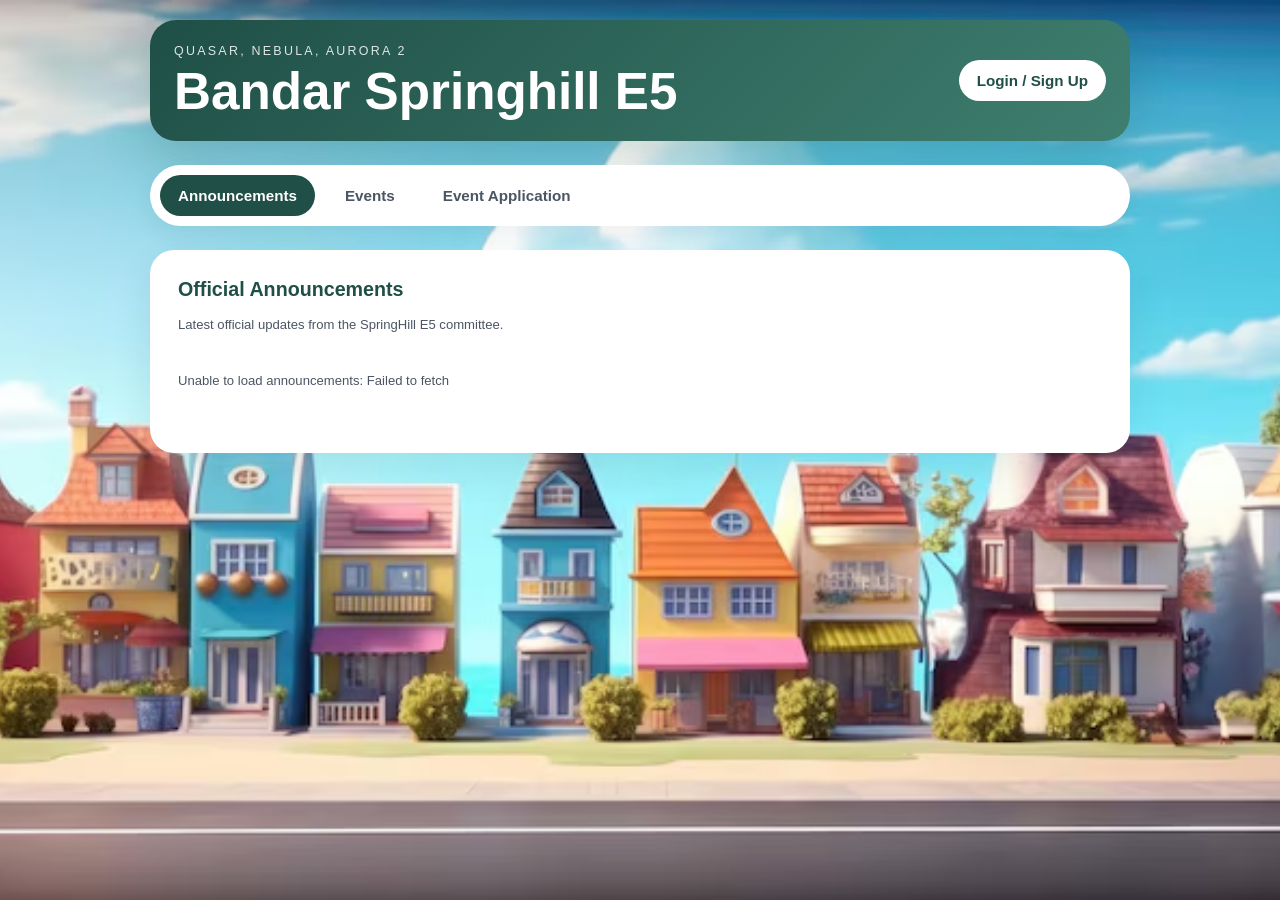
==== commit 1fc198ec: "Compact frontend forms and update mobile navigation" ====
--- a/docs/index.html
+++ b/docs/index.html
@@ -27,7 +27,7 @@
 </div>
     </header>
 
-    <p id="backendStatus" class="status">Checking backend connection...</p>
+    
     <p id="paymentRedirectStatus" class="status hidden"></p>
 
     <nav class="tab-nav">
--- a/docs/style.css
+++ b/docs/style.css
@@ -17,9 +17,38 @@
 }
 
 .app-shell {
-  width: min(1180px, 92%);
+  width: min(980px, 88%);
   margin: 0 auto;
-  padding: 28px 0 56px;
+  padding: 20px 0 40px;
+}
+
+.app-shell {
+  font-size: 0.82rem;
+}
+
+.panel {
+  padding: 20px;
+}
+
+.topbar {
+  padding: 18px;
+}
+
+h1 {
+  font-size: clamp(1.4rem, 3vw, 2.4rem);
+}
+
+button,
+.event-link {
+  padding: 9px 14px;
+  font-size: 0.82rem;
+}
+
+.form-card input,
+.form-card select,
+.form-card textarea {
+  padding: 10px 12px;
+  font-size: 0.88rem;
 }
 
 .topbar {
@@ -871,9 +900,23 @@
     border-radius: 22px;
   }
 
-  .tab-button {
-    flex: 1 1 100%;
-  }
+  .tab-nav {
+  display: grid;
+  grid-template-columns: repeat(4, 1fr);
+  gap: 6px;
+  padding: 6px;
+  border-radius: 18px;
+  overflow: visible;
+}
+
+.tab-button {
+  flex: none;
+  white-space: normal;
+  padding: 8px 5px;
+  font-size: 0.58rem;
+  line-height: 1.15;
+  text-align: center;
+}
 
   .panel {
     padding: 22px;
@@ -910,4 +953,86 @@
   .profile-summary {
     flex-direction: column;
   }
+}
+/* COMPACT FORMS */
+
+.form-card {
+  gap: 12px;
+}
+
+.form-card label {
+  gap: 5px;
+  font-size: 0.82rem;
+}
+
+.form-card input,
+.form-card select,
+.form-card textarea {
+  padding: 8px 10px;
+  font-size: 0.82rem;
+  border-radius: 10px;
+}
+
+.form-card textarea {
+  min-height: 80px;
+}
+
+.form-card button[type="submit"] {
+  padding: 10px 14px;
+  font-size: 0.82rem;
+}
+
+.dynamic-section,
+.terms-box,
+.fee-preview {
+  padding: 12px;
+  border-radius: 14px;
+}
+
+.helper-text {
+  font-size: 0.78rem;
+  line-height: 1.4;
+  margin: 6px 0 10px;
+}
+
+.repeat-row {
+  gap: 8px;
+  margin-top: 8px;
+}
+
+.secondary-button,
+.remove-button {
+  padding: 8px 10px;
+  font-size: 0.76rem;
+}
+
+.auth-screen .form-card {
+  gap: 12px;
+}
+
+.auth-screen .form-card input,
+.auth-screen .form-card select,
+.auth-screen .form-card textarea {
+  padding: 9px 11px;
+  font-size: 0.82rem;
+  border-radius: 11px;
+}
+
+.auth-screen .form-card > button[type="submit"] {
+  padding: 11px 14px;
+  font-size: 0.84rem;
+  border-radius: 12px;
+}
+
+.auth-card {
+  padding: 26px;
+}
+
+.auth-screen h2 {
+  font-size: 1.45rem;
+  margin-bottom: 16px;
+}
+
+.auth-tabs {
+  margin-bottom: 18px;
 }
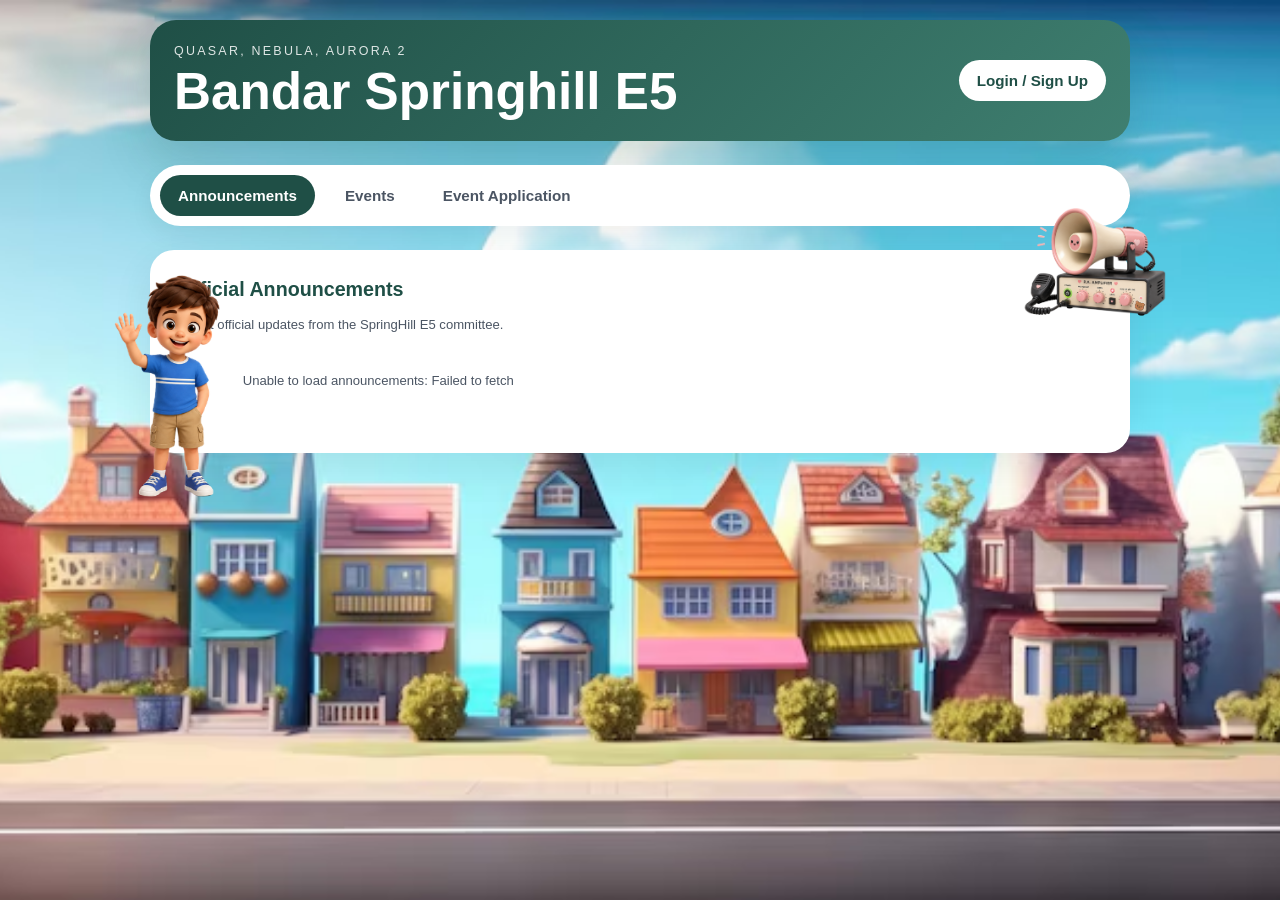
==== commit 26082c62: "Add section decoration images" ====
--- a/docs/index.html
+++ b/docs/index.html
@@ -48,12 +48,24 @@
     </nav>
 
     <section id="announcementsTab" class="tab-panel active">
-      <section class="panel">
-        <h2>Official Announcements</h2>
-
-        <p>
-          Latest official updates from the SpringHill E5 committee.
-        </p>
+  <section class="panel announcement-panel">
+  <img 
+    src="assets/decorations/announcement.png" 
+    alt="" 
+    class="announcement-decoration announcement-decoration-top" 
+  />
+
+  <img 
+    src="assets/decorations/announcement1.png" 
+    alt="" 
+    class="announcement-decoration announcement-decoration-bottom" 
+  />
+
+  <h2>Official Announcements</h2>
+
+  <p>
+    Latest official updates from the SpringHill E5 committee.
+  </p>
 
         <div id="announcementsList" class="announcements-list">
           <p>Loading announcements...</p>
@@ -64,21 +76,36 @@
     </section>
 
     <section id="eventsTab" class="tab-panel">
-      <section class="panel">
-        <h2>Community Highlights</h2>
-
-        <div class="banner-carousel">
-          <img id="bannerImage" src="assets/banners/banner-1.jpg" alt="SpringHill E5 banner" />
-
-          <div class="banner-controls">
-            <button type="button" onclick="previousBanner()"> < </button>
-            <button type="button" onclick="nextBanner()"> > </button>
-          </div>
-        </div>
+  <section class="panel community-highlight-panel">
+  <img 
+    src="assets/decorations/highlight.png" 
+    alt="" 
+    class="highlight-decoration highlight-decoration-right-center" 
+  />
+
+  <h2>Community Highlights</h2>
+
+        <div class="banner-carousel sushi-carousel">
+  <div class="banner-track">
+    <img src="assets/banners/banner-1.jpg" alt="SpringHill E5 banner 1" />
+    <img src="assets/banners/banner-2.jpg" alt="SpringHill E5 banner 2" />
+    <img src="assets/banners/banner-3.jpg" alt="SpringHill E5 banner 3" />
+
+    <img src="assets/banners/banner-1.jpg" alt="SpringHill E5 banner 1 duplicate" />
+    <img src="assets/banners/banner-2.jpg" alt="SpringHill E5 banner 2 duplicate" />
+    <img src="assets/banners/banner-3.jpg" alt="SpringHill E5 banner 3 duplicate" />
+  </div>
+</div>
       </section>
 
-      <section class="panel">
-        <h2>Upcoming Community Events</h2>
+      <section class="panel event-upcoming-panel">
+  <img 
+    src="assets/decorations/event.png" 
+    alt="" 
+    class="event-decoration event-decoration-top-left" 
+  />
+
+  <h2>Upcoming Community Events</h2>
 
         <p>
           Approved event promotions and resident offers will appear here.
@@ -92,8 +119,12 @@
       </section>
     </section>
 <section id="billingPage" class="tab-panel">
-  <section class="panel">
-    
+  <section class="panel billing-panel">
+    <img 
+      src="assets/decorations/billing.png" 
+      alt="" 
+      class="billing-decoration billing-decoration-right-center" 
+    />
 
     <h2>Billing Details</h2>
 
--- a/docs/style.css
+++ b/docs/style.css
@@ -284,23 +284,40 @@
   background: #f3f4f6;
 }
 
-.banner-carousel img {
+.sushi-carousel {
+  position: relative;
   width: 100%;
-  height: 320px;
+}
+
+.banner-track {
+  display: flex;
+  width: max-content;
+  gap: 16px;
+  padding: 12px;
+  animation: bannerBeltMove 22s linear infinite;
+}
+
+.banner-track img {
+  width: 360px;
+  height: 180px;
   object-fit: cover;
+  border-radius: 18px;
   display: block;
-}
-
-.banner-controls {
-  display: flex;
-  justify-content: center;
-  gap: 12px;
-  padding: 14px;
-}
-
-.banner-controls button {
-  background: #1f4f46;
-  color: white;
+  flex: 0 0 auto;
+}
+
+.sushi-carousel:hover .banner-track {
+  animation-play-state: paused;
+}
+
+@keyframes bannerBeltMove {
+  from {
+    transform: translateX(0);
+  }
+
+  to {
+    transform: translateX(-50%);
+  }
 }
 
 .form-card {
@@ -1035,4 +1052,320 @@
 
 .auth-tabs {
   margin-bottom: 18px;
-}+}
+/* PREVENT MOBILE INPUT ZOOM */
+
+@media (max-width: 760px) {
+  input,
+  select,
+  textarea {
+    font-size: 16px !important;
+  }
+
+  .form-card input,
+  .form-card select,
+  .form-card textarea,
+  .auth-screen .form-card input,
+  .auth-screen .form-card select,
+  .auth-screen .form-card textarea {
+    font-size: 16px !important;
+  }
+  .banner-track {
+  gap: 10px;
+  padding: 10px;
+  animation-duration: 18s;
+}
+
+.banner-track img {
+  width: 240px;
+  height: 130px;
+  border-radius: 14px;
+}
+}
+.text-pay-button {
+  padding: 0;
+  border: 0;
+  border-radius: 0;
+  background: transparent;
+  color: #1f4f46;
+  font-weight: 900;
+  font-size: 0.88rem;
+  text-decoration: underline;
+  text-underline-offset: 3px;
+}
+
+.text-pay-button:hover {
+  transform: none;
+  color: #12352f;
+  background: transparent;
+}
+
+.text-pay-button:disabled {
+  opacity: 0.45;
+  cursor: not-allowed;
+  text-decoration: none;
+}
+.selected-bills-bar {
+  margin-top: 18px;
+  margin-bottom: 12px;
+}
+/* ANNOUNCEMENT DECORATIONS */
+
+.announcement-panel {
+  position: relative;
+  overflow: visible;
+}
+
+.announcement-panel h2,
+.announcement-panel > p,
+.announcement-panel .announcements-list,
+.announcement-panel .pagination {
+  position: relative;
+  z-index: 2;
+}
+
+.announcement-decoration {
+  position: absolute;
+  z-index: 3;
+  pointer-events: none;
+  object-fit: contain;
+}
+
+.announcement-decoration-top {
+  top: -48px;
+  right: -42px;
+  width: 150px;
+}
+
+.announcement-decoration-bottom {
+  bottom: -48px;
+  left: -42px;
+  width: 135px;
+}
+
+@media (max-width: 760px) {
+  .announcement-decoration-top {
+    top: -34px;
+    right: -22px;
+    width: 95px;
+  }
+
+  .announcement-decoration-bottom {
+    bottom: -34px;
+    left: -22px;
+    width: 90px;
+  }
+}
+/* MAKE ANNOUNCEMENT CARDS SMALLER INSIDE DECORATED SECTION */
+
+.announcement-panel .announcements-list {
+  width: 86%;
+  margin-left: auto;
+  margin-right: auto;
+}
+
+.announcement-panel .announcement-card {
+  padding: 14px 16px;
+  border-radius: 16px;
+}
+
+.announcement-panel .announcement-card h3 {
+  font-size: 1rem;
+  margin: 6px 0;
+}
+
+.announcement-panel .announcement-card p {
+  font-size: 0.82rem;
+  line-height: 1.45;
+}
+
+.announcement-panel .announcement-card small {
+  font-size: 0.72rem;
+}
+
+.announcement-panel .pagination {
+  width: 86%;
+  margin-left: auto;
+  margin-right: auto;
+}
+
+@media (max-width: 760px) {
+  .announcement-panel .announcements-list,
+  .announcement-panel .pagination {
+    width: 92%;
+  }
+
+  .announcement-panel .announcement-card {
+    padding: 12px 14px;
+  }
+}
+/* EVENT DECORATION */
+
+.event-highlight-panel {
+  position: relative;
+  overflow: visible;
+}
+
+.event-highlight-panel h2,
+.event-highlight-panel .banner-carousel {
+  position: relative;
+  z-index: 2;
+}
+
+.event-decoration {
+  position: absolute;
+  z-index: 3;
+  pointer-events: none;
+  object-fit: contain;
+}
+
+.event-decoration-top-left {
+  top: 50%;
+  left: -58px;
+  width: 150px;
+  transform: translateY(-50%);
+}
+
+@media (max-width: 760px) {
+  .event-decoration-top-left {
+    top: 50%;
+    left: -32px;
+    width: 90px;
+    transform: translateY(-50%);
+  }
+}
+/* UPCOMING EVENTS DECORATION */
+
+.event-upcoming-panel {
+  position: relative;
+  overflow: visible;
+}
+
+.event-upcoming-panel h2,
+.event-upcoming-panel > p,
+.event-upcoming-panel .events-grid,
+.event-upcoming-panel .pagination {
+  position: relative;
+  z-index: 2;
+}
+
+.event-upcoming-panel .events-grid {
+  width: 88%;
+  margin-left: auto;
+  margin-right: auto;
+}
+
+.event-upcoming-panel .pagination {
+  width: 88%;
+  margin-left: auto;
+  margin-right: auto;
+}
+
+.event-upcoming-panel .ticket-card {
+  transform: scale(0.94);
+  transform-origin: center;
+}
+
+@media (max-width: 760px) {
+  .event-upcoming-panel .events-grid,
+  .event-upcoming-panel .pagination {
+    width: 92%;
+  }
+
+  .event-upcoming-panel .ticket-card {
+    transform: scale(0.96);
+  }
+}
+/* COMMUNITY HIGHLIGHTS DECORATION */
+
+.community-highlight-panel {
+  position: relative;
+  overflow: visible;
+}
+
+.community-highlight-panel h2,
+.community-highlight-panel .banner-carousel {
+  position: relative;
+  z-index: 2;
+}
+
+.highlight-decoration {
+  position: absolute;
+  z-index: 3;
+  pointer-events: none;
+  object-fit: contain;
+}
+
+.highlight-decoration-right-center {
+  top: 50%;
+  right: -58px;
+  width: 150px;
+  transform: translateY(-50%);
+}
+
+.community-highlight-panel .banner-carousel {
+  width: 88%;
+  margin-left: auto;
+  margin-right: auto;
+}
+
+@media (max-width: 760px) {
+  .highlight-decoration-right-center {
+    top: 50%;
+    right: -32px;
+    width: 90px;
+    transform: translateY(-50%);
+  }
+
+  .community-highlight-panel .banner-carousel {
+    width: 92%;
+  }
+}
+/* BILLING DECORATION */
+
+.billing-panel {
+  position: relative;
+  overflow: visible;
+}
+
+.billing-panel h2,
+.billing-panel > p,
+.billing-panel .payment-result {
+  position: relative;
+  z-index: 2;
+}
+
+.billing-decoration {
+  position: absolute;
+  z-index: 3;
+  pointer-events: none;
+  object-fit: contain;
+}
+
+.billing-decoration-right-center {
+  top: 28%;
+  right: -42px;
+  left: auto;
+  width: 150px;
+  transform: translateY(-50%);
+}
+
+.billing-panel .payment-result {
+  width: 88%;
+  margin-left: auto;
+  margin-right: auto;
+}
+
+@media (max-width: 760px) {
+  .billing-decoration-right-center {
+  top: 28%;
+  right: -22px;
+  left: auto;
+  width: 90px;
+  transform: translateY(-50%);
+}
+
+  .billing-panel .payment-result {
+    width: 92%;
+  }
+}
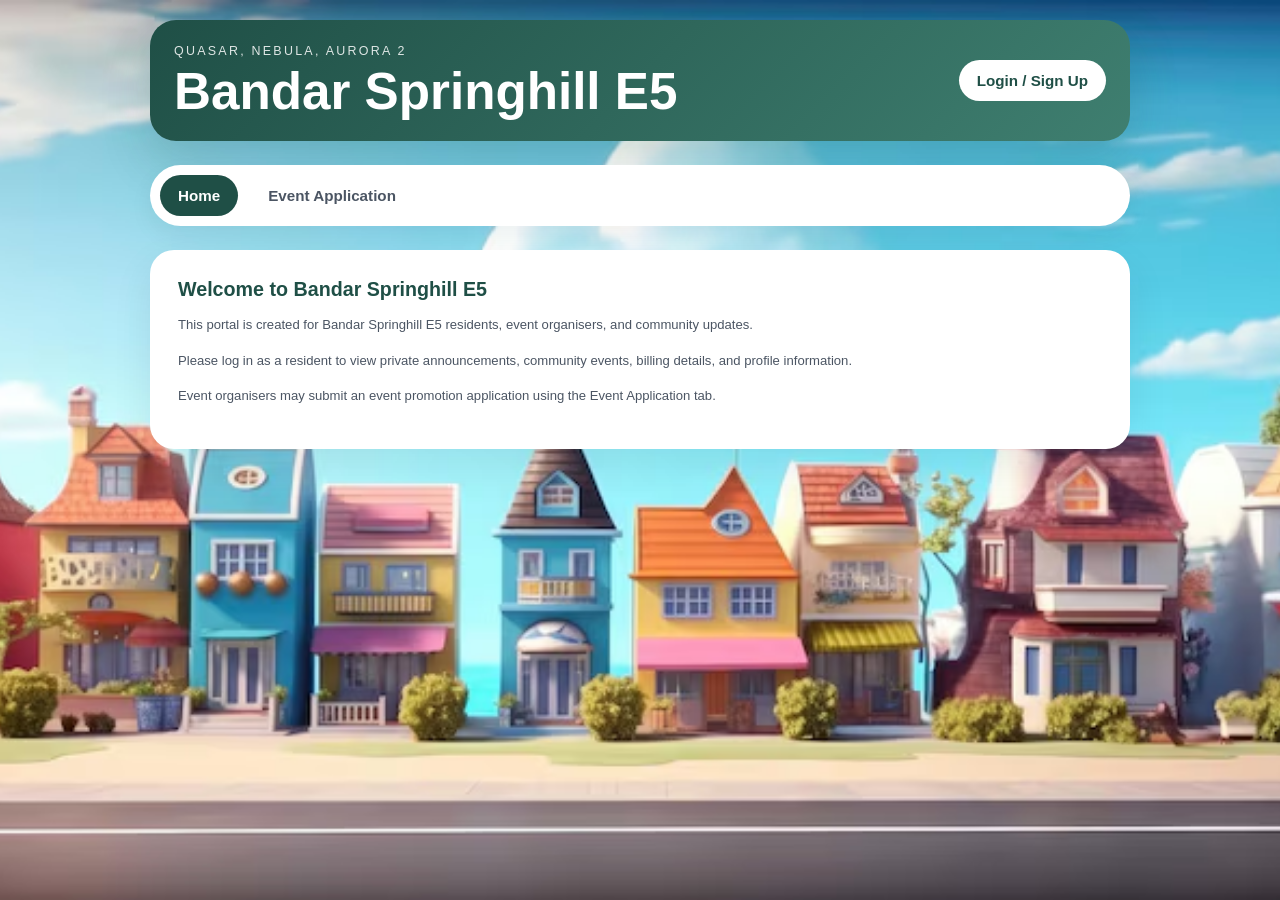
==== commit 54d805c6: "Make announcements and events resident-only" ====
--- a/docs/index.html
+++ b/docs/index.html
@@ -31,93 +31,115 @@
     <p id="paymentRedirectStatus" class="status hidden"></p>
 
     <nav class="tab-nav">
-      <button type="button" class="tab-button active" onclick="showTab('announcementsTab', this)">
-        Announcements
-      </button>
-
-      <button type="button" class="tab-button" onclick="showTab('eventsTab', this)">
-        Events
-      </button>
+        <button type="button" id="homeTabButton" class="tab-button active" onclick="showTab('homeTab', this)">
+  Home
+</button>
+      <button type="button" id="announcementsTabButton" class="tab-button hidden" onclick="showTab('announcementsTab', this)">
+  Announcements
+</button>
+
+      <button type="button" id="eventsTabButton" class="tab-button hidden" onclick="showTab('eventsTab', this)">
+  Events
+</button>
       <button type="button" id="profileTabButton" class="tab-button hidden" onclick="showTab('billingPage', this)">
   Profile / Billing
 </button>
 
-      <button type="button" class="tab-button" onclick="showTab('eventApplicationTab', this)">
-        Event Application
-      </button>
+      <button type="button" id="eventApplicationTabButton" class="tab-button" onclick="showTab('eventApplicationTab', this)">
+  Event Application
+</button>
     </nav>
 
-    <section id="announcementsTab" class="tab-panel active">
+   <section id="homeTab" class="tab-panel active">
+  <section class="panel">
+    <h2>Welcome to Bandar Springhill E5</h2>
+
+    <p>
+      This portal is created for Bandar Springhill E5 residents, event organisers, and community updates.
+    </p>
+
+    <p>
+      Please log in as a resident to view private announcements, community events, billing details, and profile information.
+    </p>
+
+    <p>
+      Event organisers may submit an event promotion application using the Event Application tab.
+    </p>
+  </section>
+</section>
+
+<section id="announcementsTab" class="tab-panel">
   <section class="panel announcement-panel">
-  <img 
-    src="assets/decorations/announcement.png" 
-    alt="" 
-    class="announcement-decoration announcement-decoration-top" 
-  />
-
-  <img 
-    src="assets/decorations/announcement1.png" 
-    alt="" 
-    class="announcement-decoration announcement-decoration-bottom" 
-  />
-
-  <h2>Official Announcements</h2>
-
-  <p>
-    Latest official updates from the SpringHill E5 committee.
-  </p>
-
-        <div id="announcementsList" class="announcements-list">
-          <p>Loading announcements...</p>
-        </div>
-
-        <div id="announcementsPagination" class="pagination"></div>
-      </section>
-    </section>
-
-    <section id="eventsTab" class="tab-panel">
+    <img 
+      src="assets/decorations/announcement.png" 
+      alt="" 
+      class="announcement-decoration announcement-decoration-top" 
+    />
+
+    <img 
+      src="assets/decorations/announcement1.png" 
+      alt="" 
+      class="announcement-decoration announcement-decoration-bottom" 
+    />
+
+    <h2>Official Announcements</h2>
+
+    <p>
+      Latest official updates from the SpringHill E5 committee.
+    </p>
+
+    <div id="announcementsList" class="announcements-list">
+      <p>Loading announcements...</p>
+    </div>
+
+    <div id="announcementsPagination" class="pagination"></div>
+  </section>
+</section>
+
+<section id="eventsTab" class="tab-panel">
   <section class="panel community-highlight-panel">
-  <img 
-    src="assets/decorations/highlight.png" 
-    alt="" 
-    class="highlight-decoration highlight-decoration-right-center" 
-  />
-
-  <h2>Community Highlights</h2>
-
-        <div class="banner-carousel sushi-carousel">
-  <div class="banner-track">
-    <img src="assets/banners/banner-1.jpg" alt="SpringHill E5 banner 1" />
-    <img src="assets/banners/banner-2.jpg" alt="SpringHill E5 banner 2" />
-    <img src="assets/banners/banner-3.jpg" alt="SpringHill E5 banner 3" />
-
-    <img src="assets/banners/banner-1.jpg" alt="SpringHill E5 banner 1 duplicate" />
-    <img src="assets/banners/banner-2.jpg" alt="SpringHill E5 banner 2 duplicate" />
-    <img src="assets/banners/banner-3.jpg" alt="SpringHill E5 banner 3 duplicate" />
-  </div>
-</div>
-      </section>
-
-      <section class="panel event-upcoming-panel">
-  <img 
-    src="assets/decorations/event.png" 
-    alt="" 
-    class="event-decoration event-decoration-top-left" 
-  />
-
-  <h2>Upcoming Community Events</h2>
-
-        <p>
-          Approved event promotions and resident offers will appear here.
-        </p>
-
-        <div id="approvedEventsList" class="events-grid">
-          <p>Loading approved events...</p>
-        </div>
-
-        <div id="eventsPagination" class="pagination"></div>
-      </section>
-    </section>
+    <img 
+      src="assets/decorations/highlight.png" 
+      alt="" 
+      class="highlight-decoration highlight-decoration-right-center" 
+    />
+
+    <h2>Community Highlights</h2>
+
+    <div class="banner-carousel sushi-carousel">
+      <div class="banner-track">
+        <img src="assets/banners/banner-1.jpg" alt="SpringHill E5 banner 1" />
+        <img src="assets/banners/banner-2.jpg" alt="SpringHill E5 banner 2" />
+        <img src="assets/banners/banner-3.jpg" alt="SpringHill E5 banner 3" />
+
+        <img src="assets/banners/banner-1.jpg" alt="SpringHill E5 banner 1 duplicate" />
+        <img src="assets/banners/banner-2.jpg" alt="SpringHill E5 banner 2 duplicate" />
+        <img src="assets/banners/banner-3.jpg" alt="SpringHill E5 banner 3 duplicate" />
+      </div>
+    </div>
+  </section>
+
+  <section class="panel event-upcoming-panel">
+    <img 
+      src="assets/decorations/event.png" 
+      alt="" 
+      class="event-decoration event-decoration-top-left" 
+    />
+
+    <h2>Upcoming Community Events</h2>
+
+    <p>
+      Approved event promotions and resident offers will appear here.
+    </p>
+
+    <div id="approvedEventsList" class="events-grid">
+      <p>Loading approved events...</p>
+    </div>
+
+    <div id="eventsPagination" class="pagination"></div>
+  </section>
+</section>
+
 <section id="billingPage" class="tab-panel">
   <section class="panel billing-panel">
     <img 
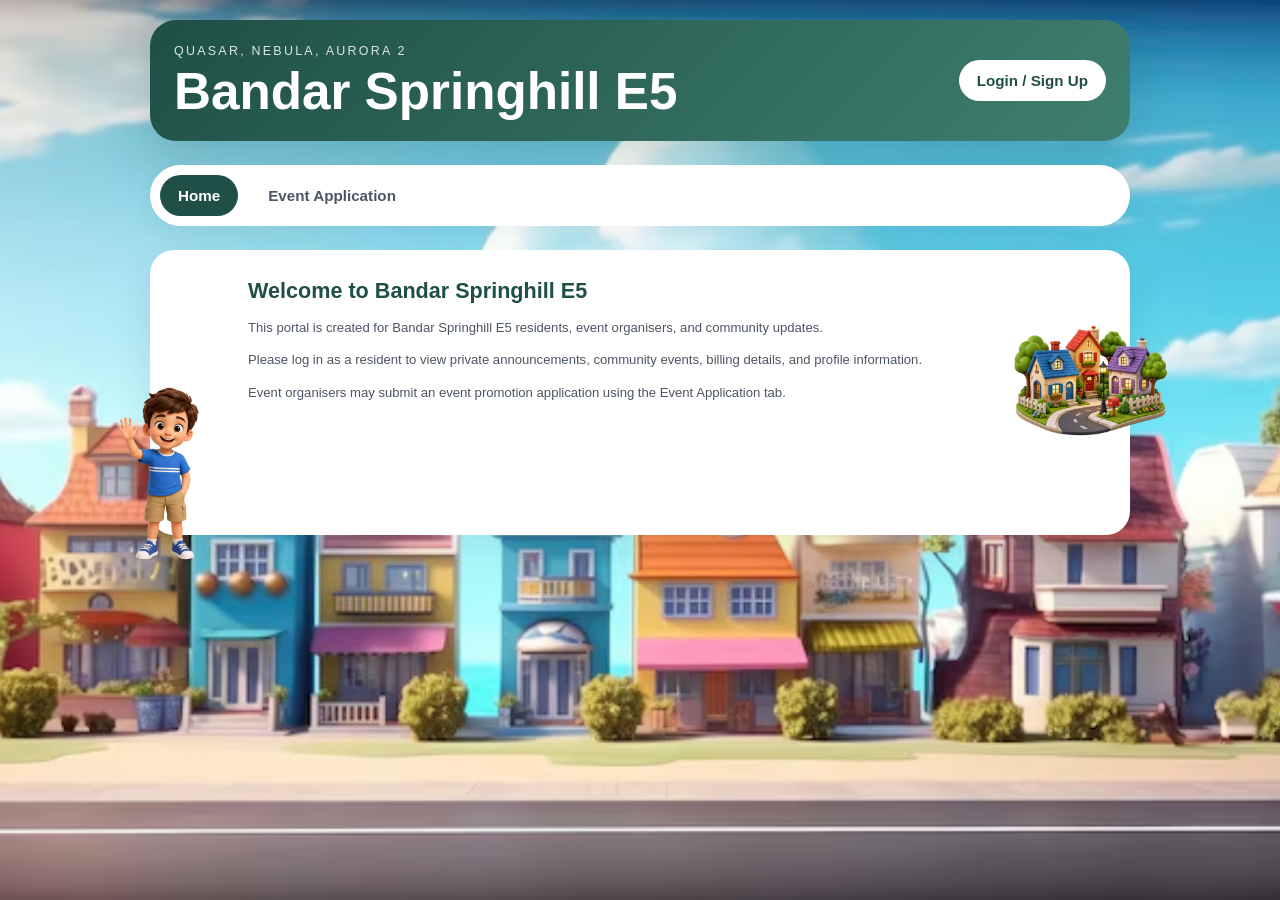
==== commit 0f23fab8: "Update home page and private resident tabs" ====
--- a/docs/index.html
+++ b/docs/index.html
@@ -51,8 +51,18 @@
     </nav>
 
    <section id="homeTab" class="tab-panel active">
-  <section class="panel">
-    <h2>Welcome to Bandar Springhill E5</h2>
+  <section class="panel home-panel">
+    <img 
+      src="assets/decorations/home.png" 
+      alt="" 
+      class="home-decoration home-decoration-right-center" 
+    />
+<img 
+  src="assets/decorations/announcement1.png" 
+  alt="" 
+  class="home-decoration home-decoration-bottom-right" 
+/>
+    <h2 id="homeGreeting">Welcome to Bandar Springhill E5</h2>
 
     <p>
       This portal is created for Bandar Springhill E5 residents, event organisers, and community updates.
@@ -76,11 +86,6 @@
       class="announcement-decoration announcement-decoration-top" 
     />
 
-    <img 
-      src="assets/decorations/announcement1.png" 
-      alt="" 
-      class="announcement-decoration announcement-decoration-bottom" 
-    />
 
     <h2>Official Announcements</h2>
 
--- a/docs/style.css
+++ b/docs/style.css
@@ -919,19 +919,19 @@
 
   .tab-nav {
   display: grid;
-  grid-template-columns: repeat(4, 1fr);
-  gap: 6px;
-  padding: 6px;
-  border-radius: 18px;
+  grid-template-columns: repeat(5, 1fr);
+  gap: 4px;
+  padding: 5px;
+  border-radius: 16px;
   overflow: visible;
 }
 
 .tab-button {
   flex: none;
-  white-space: normal;
-  padding: 8px 5px;
-  font-size: 0.58rem;
-  line-height: 1.15;
+  white-space: nowrap;
+  padding: 7px 3px;
+  font-size: 0.48rem;
+  line-height: 1;
   text-align: center;
 }
 
@@ -1369,3 +1369,95 @@
     width: 92%;
   }
 }
+/* HOME DECORATION */
+
+/* HOME DECORATION */
+
+.home-panel {
+  position: relative;
+  overflow: visible;
+  min-height: 285px;
+}
+
+.home-panel h2,
+.home-panel p {
+  position: relative;
+  z-index: 2;
+}
+
+.home-panel h2 {
+  width: 78%;
+  margin-left: 70px;
+  margin-right: 120px;
+  font-size: 1.35rem;
+  line-height: 1.25;
+}
+
+.home-panel p {
+  width: auto;
+  margin-left: 70px;
+  margin-right: 150px;
+  font-size: 0.82rem;
+  line-height: 1.45;
+  text-align: justify;
+  text-justify: inter-word;
+}
+
+.home-decoration {
+  position: absolute;
+  z-index: 1;
+  pointer-events: none;
+  object-fit: contain;
+}
+
+.home-decoration-right-center {
+  top: 46%;
+  right: -38px;
+  width: 155px;
+  transform: translateY(-50%);
+}
+
+.home-decoration-bottom-right {
+  left: -38px;
+  bottom: -28px;
+  width: 105px;
+  transform: none;
+}
+
+@media (max-width: 760px) {
+  .home-panel {
+    overflow: visible;
+    min-height: 315px;
+  }
+
+  .home-panel h2 {
+    width: auto;
+    margin-left: 42px;
+    margin-right: 70px;
+    font-size: 1.02rem;
+    line-height: 1.25;
+  }
+
+  .home-panel p {
+    width: auto;
+    margin-left: 42px;
+    margin-right: 70px;
+    font-size: 0.7rem;
+    line-height: 1.32;
+    text-align: justify;
+  }
+
+  .home-decoration-right-center {
+    top: 45%;
+    right: -24px;
+    width: 82px;
+    transform: translateY(-50%);
+  }
+
+  .home-decoration-bottom-right {
+    display: block;
+    left: -20px;
+    bottom: -18px;
+    width: 72px;
+  }
+}
